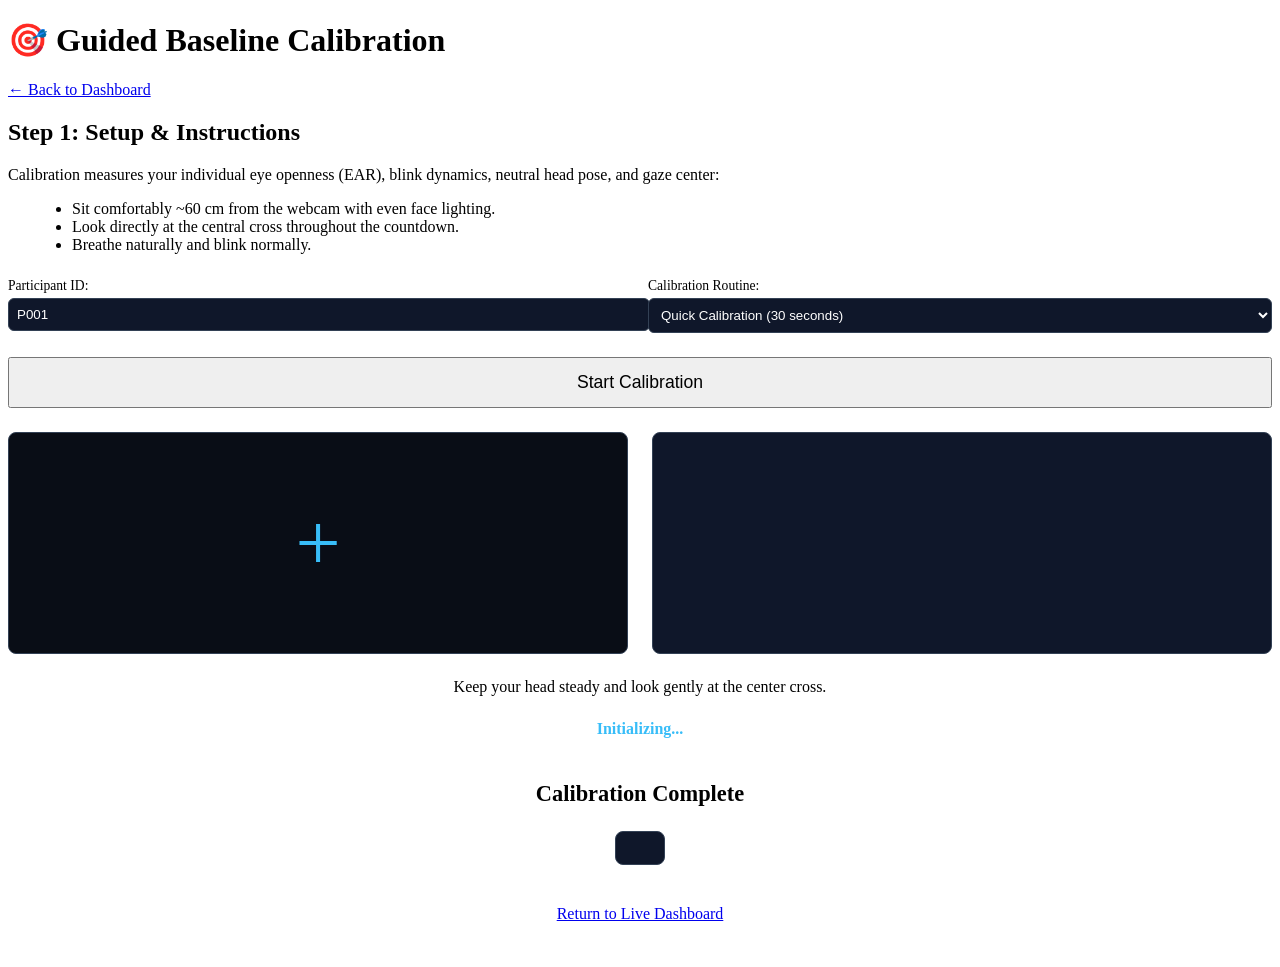
==== src/cogload/app/templates/calibrate.html @ 009657f2 "feat: complete bio-inspired cognitive load estimation system (cogload) - Real-time webcam behavioral" ====
<!DOCTYPE html>
<html lang="en">
<head>
  <meta charset="UTF-8">
  <meta name="viewport" content="width=device-width, initial-scale=1.0">
  <title>Cogload - Personal Baseline Calibration</title>
  <link rel="stylesheet" href="/static/css/style.css">
</head>
<body>
  <div class="container calib-container">
    <header class="app-header">
      <h1>🎯 Guided Baseline Calibration</h1>
      <a href="/" class="btn btn-secondary">← Back to Dashboard</a>
    </header>

    <div class="card calib-card">
      <div id="calib-intro">
        <h2>Step 1: Setup & Instructions</h2>
        <p>Calibration measures your individual eye openness (EAR), blink dynamics, neutral head pose, and gaze center:</p>
        <ul class="calib-steps" style="margin: 1rem 0 1.5rem 1.5rem; color: var(--text-muted);">
          <li>Sit comfortably ~60 cm from the webcam with even face lighting.</li>
          <li>Look directly at the central cross throughout the countdown.</li>
          <li>Breathe naturally and blink normally.</li>
        </ul>

        <div style="display: flex; gap: 1rem; flex-wrap: wrap; margin-bottom: 1.5rem;">
          <div class="form-group" style="flex: 1;">
            <label for="pid-input" style="font-size: 0.85rem; color: var(--text-muted); display: block; margin-bottom: 0.3rem;">Participant ID:</label>
            <input type="text" id="pid-input" value="P001" class="text-input" style="width: 100%; padding: 0.5rem; background: #0f172a; border: 1px solid #334155; color: #fff; border-radius: 6px;">
          </div>
          <div class="form-group" style="flex: 1;">
            <label for="dur-select" style="font-size: 0.85rem; color: var(--text-muted); display: block; margin-bottom: 0.3rem;">Calibration Routine:</label>
            <select id="dur-select" class="text-input" style="width: 100%; padding: 0.5rem; background: #0f172a; border: 1px solid #334155; color: #fff; border-radius: 6px;">
              <option value="30">Quick Calibration (30 seconds)</option>
              <option value="60">Standard Calibration (60 seconds)</option>
              <option value="90">Full Research Protocol (90 seconds)</option>
            </select>
          </div>
        </div>

        <button id="start-calib-btn" class="btn btn-primary btn-large" style="width: 100%; font-size: 1.1rem; padding: 0.8rem;">Start Calibration</button>
      </div>

      <!-- Live Calibration Screen -->
      <div id="calib-active" class="hidden">
        <div style="display: flex; gap: 1.5rem; align-items: center; justify-content: center; flex-wrap: wrap; margin: 1.5rem 0;">
          <!-- Fixation cross -->
          <div class="fixation-cross-container" style="flex: 1; min-width: 280px; height: 220px; background: #090d16; border-radius: 8px; border: 1px solid #334155; display: flex; align-items: center; justify-content: center;">
            <div class="fixation-cross" style="font-size: 5rem; color: #38bdf8;">+</div>
          </div>
          <!-- Live mini camera preview -->
          <div style="flex: 1; min-width: 280px; height: 220px; background: #0f172a; border-radius: 8px; overflow: hidden; border: 1px solid #334155;">
            <canvas id="calib-canvas" width="640" height="480" style="width: 100%; height: 100%; object-fit: contain;"></canvas>
          </div>
        </div>

        <p class="calib-prompt" style="text-align: center; color: var(--text-muted); font-size: 1rem;">Keep your head steady and look gently at the center cross.</p>

        <div class="progress-bar-wrapper" style="margin-top: 1.5rem;">
          <div id="calib-progress-bar" class="progress-bar-fill" style="width: 0%;"></div>
        </div>
        <div id="calib-timer" class="calib-timer" style="text-align: center; font-weight: 600; margin-top: 0.5rem; color: #38bdf8;">Initializing...</div>
      </div>

      <!-- Result Screen -->
      <div id="calib-result" class="hidden" style="text-align: center; padding: 1.5rem 0;">
        <h2 id="result-title" style="font-size: 1.4rem; margin-bottom: 0.8rem;">Calibration Complete</h2>
        <p id="result-desc" style="color: var(--text-muted); margin-bottom: 1.5rem;"></p>
        <div id="result-stats" class="model-info-box" style="display: inline-block; padding: 1rem 1.5rem; background: #0f172a; border-radius: 8px; border: 1px solid #334155;"></div>
        <div>
          <a href="/" class="btn btn-primary btn-large" style="margin-top: 1.5rem; display: inline-block; padding: 0.75rem 2rem;">Return to Live Dashboard</a>
        </div>
      </div>
    </div>
  </div>

  <script>
    const startBtn = document.getElementById("start-calib-btn");
    const introDiv = document.getElementById("calib-intro");
    const activeDiv = document.getElementById("calib-active");
    const resultDiv = document.getElementById("calib-result");
    const progressBar = document.getElementById("calib-progress-bar");
    const timerText = document.getElementById("calib-timer");
    const calibCanvas = document.getElementById("calib-canvas");
    const calibCtx = calibCanvas ? calibCanvas.getContext("2d") : null;

    let calibFeedRunning = false;
    function renderCalibFrame() {
      if (!calibFeedRunning) return;
      const img = new Image();
      img.onload = () => {
        if (calibCtx) calibCtx.drawImage(img, 0, 0, calibCanvas.width, calibCanvas.height);
        requestAnimationFrame(renderCalibFrame);
      };
      img.onerror = () => setTimeout(renderCalibFrame, 80);
      img.src = `/api/frame?overlay=true&_t=${Date.now()}`;
    }

    startBtn.addEventListener("click", async () => {
      const pid = document.getElementById("pid-input").value.trim() || "P001";
      const dur = parseFloat(document.getElementById("dur-select").value) || 30.0;
      introDiv.classList.add("hidden");
      activeDiv.classList.remove("hidden");
      calibFeedRunning = true;
      renderCalibFrame();

      // Post start with requested duration
      await fetch("/api/calibration/start", {
        method: "POST",
        headers: {"Content-Type": "application/json"},
        body: JSON.stringify({
          participant_id: pid,
          duration_sec: dur
        })
      });

      // Poll status
      const interval = setInterval(async () => {
        const res = await fetch("/api/calibration/status");
        const data = await res.json();

        if (data.status === "in_progress") {
          const pct = Math.round(data.progress * 100);
          progressBar.style.width = pct + "%";
          const rem = Math.max(0, Math.round(data.target_seconds - data.elapsed_seconds));
          timerText.textContent = `Recording baseline... ${pct}% (Remaining: ~${rem}s)`;
        } else if (data.status === "completed" || data.status === "failed") {
          clearInterval(interval);
          calibFeedRunning = false;
          activeDiv.classList.add("hidden");
          resultDiv.classList.remove("hidden");

          if (data.passed) {
            document.getElementById("result-title").textContent = "✅ Calibration Successful";
            document.getElementById("result-desc").textContent = "Your personalized baseline metrics have been saved and applied to real-time normalization.";
            document.getElementById("result-stats").textContent = data.message;
          } else {
            document.getElementById("result-title").textContent = "❌ Calibration Needs Retrial";
            document.getElementById("result-desc").textContent = data.message;
          }
        }
      }, 1000);
    });
  </script>
</body>
</html>
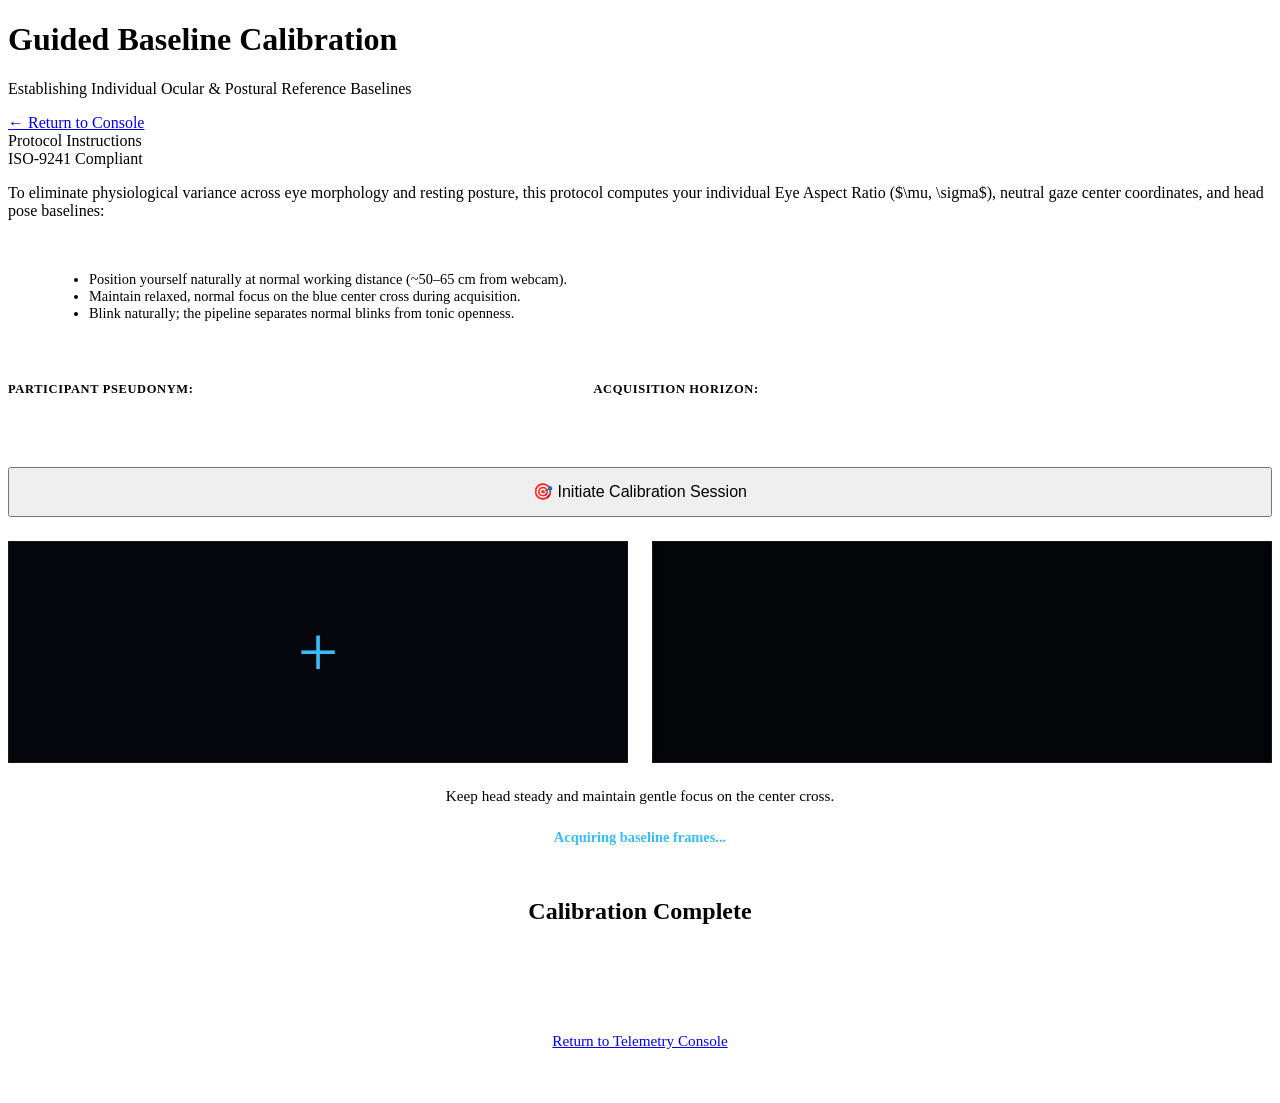
==== commit 34b9e822: "feat(ui): complete spatial 3D hardware console design overhaul - Apple / Adobe Pro aesthetic: physic" ====
--- a/src/cogload/app/templates/calibrate.html
+++ b/src/cogload/app/templates/calibrate.html
@@ -3,72 +3,95 @@
 <head>
   <meta charset="UTF-8">
   <meta name="viewport" content="width=device-width, initial-scale=1.0">
-  <title>Cogload - Personal Baseline Calibration</title>
+  <title>Cogload — Guided Baseline Calibration Protocol</title>
   <link rel="stylesheet" href="/static/css/style.css">
 </head>
 <body>
   <div class="container calib-container">
     <header class="app-header">
-      <h1>🎯 Guided Baseline Calibration</h1>
-      <a href="/" class="btn btn-secondary">← Back to Dashboard</a>
+      <div class="brand-wrapper">
+        <div class="brand-aperture">
+          <div class="aperture-core"></div>
+        </div>
+        <div class="brand-text">
+          <h1>Guided Baseline Calibration</h1>
+          <p class="subtitle">Establishing Individual Ocular & Postural Reference Baselines</p>
+        </div>
+      </div>
+      <a href="/" class="btn btn-secondary">
+        <span>←</span>
+        <span>Return to Console</span>
+      </a>
     </header>
 
     <div class="card calib-card">
       <div id="calib-intro">
-        <h2>Step 1: Setup & Instructions</h2>
-        <p>Calibration measures your individual eye openness (EAR), blink dynamics, neutral head pose, and gaze center:</p>
-        <ul class="calib-steps" style="margin: 1rem 0 1.5rem 1.5rem; color: var(--text-muted);">
-          <li>Sit comfortably ~60 cm from the webcam with even face lighting.</li>
-          <li>Look directly at the central cross throughout the countdown.</li>
-          <li>Breathe naturally and blink normally.</li>
-        </ul>
+        <div class="card-header">
+          <div class="card-title">Protocol Instructions</div>
+          <span class="chip chip-info">ISO-9241 Compliant</span>
+        </div>
+        
+        <p style="color: var(--text-secondary); margin-bottom: 1rem;">
+          To eliminate physiological variance across eye morphology and resting posture, this protocol computes your individual Eye Aspect Ratio ($\mu, \sigma$), neutral gaze center coordinates, and head pose baselines:
+        </p>
 
-        <div style="display: flex; gap: 1rem; flex-wrap: wrap; margin-bottom: 1.5rem;">
+        <div style="background: var(--surface-well); border: 1px solid rgba(255,255,255,0.05); border-radius: var(--radius-panel); padding: 1.25rem; margin-bottom: 1.5rem; box-shadow: var(--shadow-sunken-well);">
+          <ul class="calib-steps" style="margin-left: 1.25rem; color: var(--text-secondary); font-size: 0.9rem;">
+            <li>Position yourself naturally at normal working distance (~50–65 cm from webcam).</li>
+            <li>Maintain relaxed, normal focus on the blue center cross during acquisition.</li>
+            <li>Blink naturally; the pipeline separates normal blinks from tonic openness.</li>
+          </ul>
+        </div>
+
+        <div style="display: flex; gap: 1.25rem; flex-wrap: wrap; margin-bottom: 1.5rem;">
           <div class="form-group" style="flex: 1;">
-            <label for="pid-input" style="font-size: 0.85rem; color: var(--text-muted); display: block; margin-bottom: 0.3rem;">Participant ID:</label>
-            <input type="text" id="pid-input" value="P001" class="text-input" style="width: 100%; padding: 0.5rem; background: #0f172a; border: 1px solid #334155; color: #fff; border-radius: 6px;">
+            <label for="pid-input" style="font-size: 0.78rem; text-transform: uppercase; letter-spacing: 0.05em; color: var(--text-tertiary); display: block; margin-bottom: 0.4rem; font-weight: 600;">Participant Pseudonym:</label>
+            <input type="text" id="pid-input" value="P001" class="text-input" style="width: 100%; padding: 0.65rem 0.85rem; background: var(--surface-well); border: 1px solid rgba(255,255,255,0.08); color: #FFF; border-radius: 8px; font-weight: 600;">
           </div>
-          <div class="form-group" style="flex: 1;">
-            <label for="dur-select" style="font-size: 0.85rem; color: var(--text-muted); display: block; margin-bottom: 0.3rem;">Calibration Routine:</label>
-            <select id="dur-select" class="text-input" style="width: 100%; padding: 0.5rem; background: #0f172a; border: 1px solid #334155; color: #fff; border-radius: 6px;">
-              <option value="30">Quick Calibration (30 seconds)</option>
-              <option value="60">Standard Calibration (60 seconds)</option>
-              <option value="90">Full Research Protocol (90 seconds)</option>
+          <div class="form-group" style="flex: 1.2;">
+            <label for="dur-select" style="font-size: 0.78rem; text-transform: uppercase; letter-spacing: 0.05em; color: var(--text-tertiary); display: block; margin-bottom: 0.4rem; font-weight: 600;">Acquisition Horizon:</label>
+            <select id="dur-select" class="text-input" style="width: 100%; padding: 0.65rem 0.85rem; background: var(--surface-well); border: 1px solid rgba(255,255,255,0.08); color: #FFF; border-radius: 8px; font-weight: 600;">
+              <option value="30">Quick Baseline (30 seconds · Recommended)</option>
+              <option value="60">Standard Protocol (60 seconds)</option>
+              <option value="90">High-Precision Research Protocol (90 seconds)</option>
             </select>
           </div>
         </div>
 
-        <button id="start-calib-btn" class="btn btn-primary btn-large" style="width: 100%; font-size: 1.1rem; padding: 0.8rem;">Start Calibration</button>
+        <button id="start-calib-btn" class="btn btn-primary" style="width: 100%; font-size: 1rem; padding: 0.85rem;">
+          <span>🎯</span>
+          <span>Initiate Calibration Session</span>
+        </button>
       </div>
 
       <!-- Live Calibration Screen -->
       <div id="calib-active" class="hidden">
         <div style="display: flex; gap: 1.5rem; align-items: center; justify-content: center; flex-wrap: wrap; margin: 1.5rem 0;">
-          <!-- Fixation cross -->
-          <div class="fixation-cross-container" style="flex: 1; min-width: 280px; height: 220px; background: #090d16; border-radius: 8px; border: 1px solid #334155; display: flex; align-items: center; justify-content: center;">
-            <div class="fixation-cross" style="font-size: 5rem; color: #38bdf8;">+</div>
+          <!-- High-Contrast Fixation Cross Well -->
+          <div class="fixation-cross-container" style="flex: 1; min-width: 280px; height: 220px; background: #05070D; border-radius: var(--radius-panel); border: 1px solid rgba(255, 255, 255, 0.08); display: flex; align-items: center; justify-content: center;">
+            <div class="fixation-cross" style="font-size: 4.5rem; color: #38BDF8; font-weight: 200;">+</div>
           </div>
-          <!-- Live mini camera preview -->
-          <div style="flex: 1; min-width: 280px; height: 220px; background: #0f172a; border-radius: 8px; overflow: hidden; border: 1px solid #334155;">
+          <!-- Live Viewfinder Well -->
+          <div style="flex: 1; min-width: 280px; height: 220px; background: #040508; border-radius: var(--radius-panel); overflow: hidden; border: 1px solid rgba(255, 255, 255, 0.08); box-shadow: inset 0 2px 6px rgba(0,0,0,0.9);">
             <canvas id="calib-canvas" width="640" height="480" style="width: 100%; height: 100%; object-fit: contain;"></canvas>
           </div>
         </div>
 
-        <p class="calib-prompt" style="text-align: center; color: var(--text-muted); font-size: 1rem;">Keep your head steady and look gently at the center cross.</p>
+        <p class="calib-prompt" style="text-align: center; color: var(--text-secondary); font-size: 0.95rem;">Keep head steady and maintain gentle focus on the center cross.</p>
 
         <div class="progress-bar-wrapper" style="margin-top: 1.5rem;">
           <div id="calib-progress-bar" class="progress-bar-fill" style="width: 0%;"></div>
         </div>
-        <div id="calib-timer" class="calib-timer" style="text-align: center; font-weight: 600; margin-top: 0.5rem; color: #38bdf8;">Initializing...</div>
+        <div id="calib-timer" class="calib-timer" style="text-align: center; font-weight: 600; font-size: 0.9rem; margin-top: 0.75rem; color: #38BDF8;">Acquiring baseline frames...</div>
       </div>
 
       <!-- Result Screen -->
-      <div id="calib-result" class="hidden" style="text-align: center; padding: 1.5rem 0;">
-        <h2 id="result-title" style="font-size: 1.4rem; margin-bottom: 0.8rem;">Calibration Complete</h2>
-        <p id="result-desc" style="color: var(--text-muted); margin-bottom: 1.5rem;"></p>
-        <div id="result-stats" class="model-info-box" style="display: inline-block; padding: 1rem 1.5rem; background: #0f172a; border-radius: 8px; border: 1px solid #334155;"></div>
+      <div id="calib-result" class="hidden" style="text-align: center; padding: 2rem 1rem;">
+        <h2 id="result-title" style="font-size: 1.5rem; margin-bottom: 0.8rem; font-weight: 700;">Calibration Complete</h2>
+        <p id="result-desc" style="color: var(--text-secondary); margin-bottom: 1.5rem; max-width: 520px; margin-left: auto; margin-right: auto;"></p>
+        <div id="result-stats" style="display: inline-block; padding: 1rem 1.75rem; background: var(--surface-well); border-radius: 8px; border: 1px solid rgba(255,255,255,0.08); font-family: monospace; font-size: 0.88rem; color: #38BDF8;"></div>
         <div>
-          <a href="/" class="btn btn-primary btn-large" style="margin-top: 1.5rem; display: inline-block; padding: 0.75rem 2rem;">Return to Live Dashboard</a>
+          <a href="/" class="btn btn-primary" style="margin-top: 2rem; display: inline-flex; padding: 0.8rem 2.5rem; font-size: 0.95rem;">Return to Telemetry Console</a>
         </div>
       </div>
     </div>
@@ -104,7 +127,6 @@
       calibFeedRunning = true;
       renderCalibFrame();
 
-      // Post start with requested duration
       await fetch("/api/calibration/start", {
         method: "POST",
         headers: {"Content-Type": "application/json"},
@@ -114,7 +136,6 @@
         })
       });
 
-      // Poll status
       const interval = setInterval(async () => {
         const res = await fetch("/api/calibration/status");
         const data = await res.json();
@@ -123,7 +144,7 @@
           const pct = Math.round(data.progress * 100);
           progressBar.style.width = pct + "%";
           const rem = Math.max(0, Math.round(data.target_seconds - data.elapsed_seconds));
-          timerText.textContent = `Recording baseline... ${pct}% (Remaining: ~${rem}s)`;
+          timerText.textContent = `Recording Baseline Telemetry... ${pct}% (Estimated: ~${rem}s remaining)`;
         } else if (data.status === "completed" || data.status === "failed") {
           clearInterval(interval);
           calibFeedRunning = false;
@@ -131,11 +152,11 @@
           resultDiv.classList.remove("hidden");
 
           if (data.passed) {
-            document.getElementById("result-title").textContent = "✅ Calibration Successful";
-            document.getElementById("result-desc").textContent = "Your personalized baseline metrics have been saved and applied to real-time normalization.";
+            document.getElementById("result-title").textContent = "✅ Baseline Profile Locked";
+            document.getElementById("result-desc").textContent = "Individualized z-score parameters have been calculated, saved, and applied across real-time feature normalization.";
             document.getElementById("result-stats").textContent = data.message;
           } else {
-            document.getElementById("result-title").textContent = "❌ Calibration Needs Retrial";
+            document.getElementById("result-title").textContent = "⚠️ Acquisition Insufficient";
             document.getElementById("result-desc").textContent = data.message;
           }
         }
